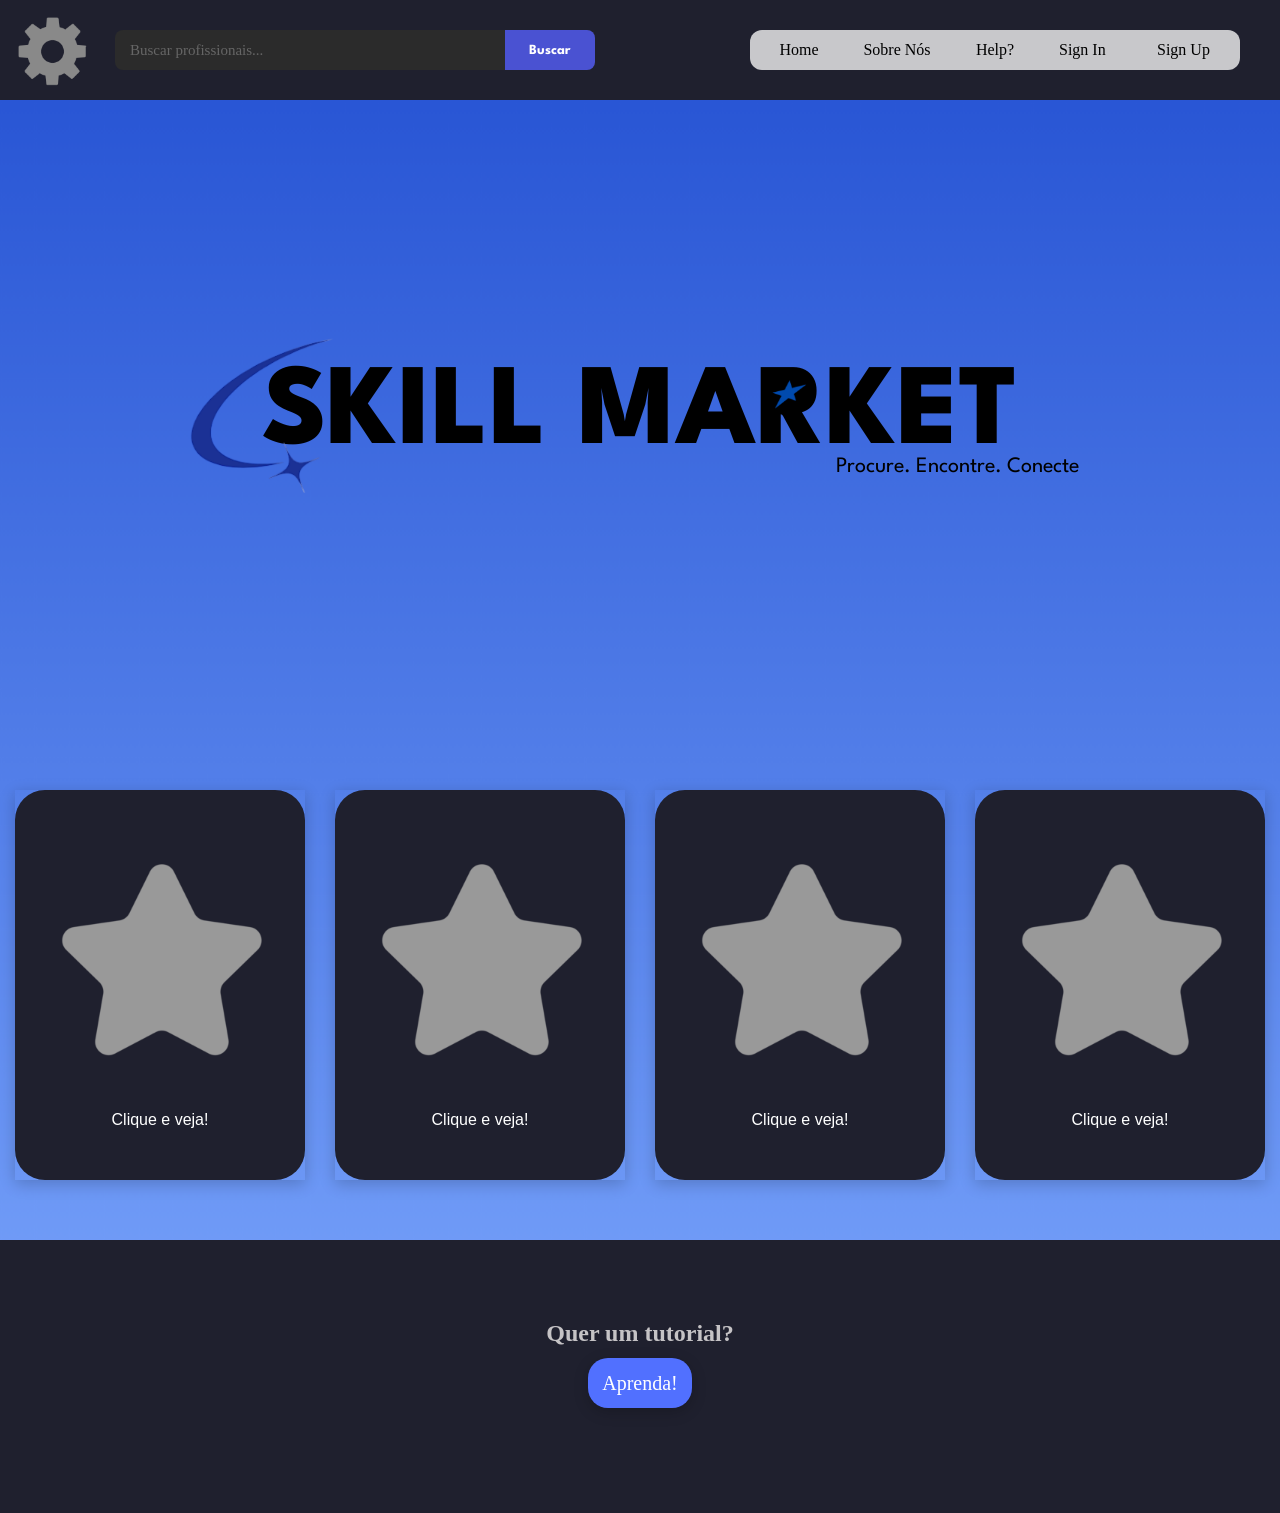
==== index.html @ ada79324 "atualizações e melhorias" ====
<!DOCTYPE html>
<html lang="en">

<head>
    <meta charset="UTF-8">
    <meta name="viewport" content="width=device-width, initial-scale=1.0">
    <title>Skill Market</title>
    <link rel="stylesheet" href="css/style.css">
    <link rel="shortcut icon" type="imagex/png" href="imagens/download-_1_.ico">
</head>

<body class="body2">
      <header>
    <div class="engrenagem-header">
        <img src="imagens/engrenagem.png" alt="" class="imagem1-header">
    </div>

    <!-- Barra de busca embutida no cabeçalho -->
    <div class="busca-header">
        <input type="text" id="campoBuscaHeader" placeholder="Buscar profissionais...">
        <button id="btnBuscarHeader">Buscar</button>
    </div>

    <div class="header-geral">
        <ul class="itens-header">
            <li><a href="index.html">Home</a></li>
            <li><a href="sobrenos.html">Sobre Nós</a></li>
            <li><a href="help.html">Help?</a></li>
            <!-- IDs adicionados para controle dinâmico -->
            <li id="menu-signin"><a href="signin.html">Sign In</a></li>
            <li id="menu-signup"><a href="signup.html">Sign Up</a></li>
        </ul>

        <!-- ID adicionado para controle dinâmico do perfil -->
        <div class="perfil-header" id="menu-perfil" style="display: none;">
            <img src="imagens/julia.jpg" alt="" class="imagem2-header">
            <div class="submenu-perfil">
                <a href="perfil.html" id="linkMeuPerfilMenu">Meu Perfil</a>
                    <a href="perfil-profissional.html">Editar Perfil</a>
                    <a href="#" id="btnSair">Sair da Conta</a>
            </div>
        </div>
    </div>
</header>

    <section class="logo">
        <h1>
            <img src="imagens/logoestrela.png" alt="" class="estrela-logo">
            SKILL MARKET
            <img src="imagens/logoburaco.png" alt="" class="logo-buraco">
        </h1>
        <p class="slogan">
            Procure. Encontre. Conecte
        </p>
    </section>


<!-- Essa div receberá os profissionais cadastrados no banco de dados -->
<div class="container" id="containerProfissionais">
    <!-- Os cards serão criados de forma dinâmica via JavaScript aqui dentro -->
</div>
    <div class="container">

        <div class="card">
            <div class="frontofcard">
                <img src="/imagens/estrela.png" alt="">
                <p>Clique e veja!</p>
            </div>
            <div class="backofcard">
                <p>
                Você é um profissional que oferece serviços digitais ou etá em busca de alguém capacitado para
                impulsionar seu negócio?
                O Skill Market nasceu para unir quem precisa com quem sabe fazer!
                </p>
            </div>
        </div>


        <div class="card">
            <div class="frontofcard">
                <img src="/imagens/estrela.png" alt="">
                <p>Clique e veja!</p>
            </div>
            <div class="backofcard">
                <p>
                Os profissionais tomam a frente: o usuário cria seu perfil personalizado, destaca suas habilidades, área
                de atuação, etc. Seja você social media, designer, editor ou programador, aqui é o lugar certo para se
                apresentar ao mundo!
                </p>
            </div>
        </div>


        <div class="card">
            <div class="frontofcard">
                <img src="/imagens/estrela.png" alt="">
                <p>Clique e veja!</p>
            </div>
            <div class="backofcard">
                <p>
                No SkillMarket, quem contrata é quem procura: empresas, empreendedores e pessoas físicas navegam por
                categorias, filtram por habilidade e encontram exatamente o serviço que precisam — direto na fonte.
                Procure. Encontre. Conecte.
                </p>
            </div>
        </div>

        <div class="card">
            <div class="frontofcard">
                <img src="/imagens/estrela.png" alt="">
                <p>Clique e veja!</p>
            </div>
            <div class="backofcard">
                <p>
                SkillMarket é mais do que uma vitrine de talentos: é uma ponte entre quem tem a solução e quem está
                buscando por ela.
                Entre, crie seu perfil e mostre do que você é capaz!
                </p>
            </div>
        </div>

    </div>


    <section class="QuerUmTutorial">

        <h1>
            Quer um tutorial?
        </h1>

        <a href="help.html">Aprenda!</a>

    </section>

</body>
     <script src="script.js"></script> 
</html>
---- css/style.css ----
@import url('https://fonts.googleapis.com/css2?family=League+Spartan:wght@100..900&display=swap');





body {
    margin: 0px;
    background-image: url("/imagens/fundo.png");
    background-size: cover;
    background-repeat: no-repeat;
    background-color:#091c72

}

/*PARTE D CIMA*/

.imagem1-header {
    width: 85px;
    height: 85px;
    margin-top: 6px;
    margin-left: -10px;
}

header {
    display: flex;
    justify-content: start;
    align-items: center;
    background-color: #1f202e;
    height: 100px;
    padding: 0 20px;
    border-bottom: 2px;
}
header li {
    margin: 0 15px;
}

.header-geral {
    display: flex;
    gap: 20px;
    align-items: center;
    margin-left: 270px;
    margin-left: auto;
    margin-right: 20px; 
}

.itens-header {
    background-color: rgba(255, 255, 255, 0.753);
    width: auto;
    height: 40px;
    border-radius: 12px;
    display: flex;
    align-items: center;
    list-style-type: none;
    justify-content: center;
    padding: 0;
    margin: 0;
}

.itens-header li a {
    text-decoration: none;
    color: #000000;
}
.itens-header li {
   width: 68px;
   display: flex;
   justify-content: center;
}
.itens-header li a:hover {
    color: #1b3195;
}

.imagem2-header {
    width: 50px;
    height: 50px;
    border-radius: 50%;
    padding: 10px;
}

/*BAIXO*/


/* HOME */

.logo {
    justify-content: center;
    display: flex;
    flex-direction: column;
    align-items: center;
    text-align: center;
    height: 70vh;
}

.logo h1 {
    font-size: 115px;
    font-family: League Spartan;
    font-weight: 800;
    line-height: 4;
}

.estrela-logo {
    width: 160px;
    vertical-align: middle;
    margin-left: -82px;
    margin-top: 140px;
    position: absolute;
}

.logo-buraco {
    position: absolute;
    margin-left: -258px;
    margin-top: 182px;
    width: 57px;
}

.slogan {
    margin-top: 125px;
    margin-left: 635px;
    font-size: 22px;
    position: absolute;
    font-family: League Spartan;

}


/*sobre nos*/

.v {
    background-color: rgba(0, 21, 117, 0.57);
    border-radius: 20px;
    padding: 30px;
    box-shadow: 0 4px 15px rgba(0, 0, 0, 0.2);
    display: flex;
    align-items: center;
    gap: 30px;
    margin-top: 70px;
    width: 80vw;
    margin-left: auto;
    margin-right: auto;
}

.imagem-vj {
    width: 220px;
    height: auto;
    margin-right: 10px;
}

.texto-vj {
    flex: 1;
    display: flex;
    flex-direction: column;
    font-family: league spartan
}

.texto-vj h1 {
    margin-bottom: 28px;
    margin-top: -20px;
    font-size: 55px;
    display: flex;
    justify-content: center;
}

.texto-vj p {
    line-height: 1.6;
    margin: 0;
    font-size: 20px;
    text-align: center;
    margin-right: 7px;
}

.d {
    background-color: rgba(112, 131, 201, 0.57);
    border-radius: 20px;
    padding: 30px;
    box-shadow: 0 4px 15px rgba(0, 0, 0, 0.2);
    display: flex;
    align-items: center;
    gap: 30px;
    margin-top: 45px;
    width: 80vw;
    margin-left: auto;
    margin-right: auto;
}

.imagem-d {
    width: 220px;
    height: auto;
}

.texto-d {
    flex: 1;
    display: flex;
    flex-direction: column;
    font-family: league spartan
}

.texto-d h1 {
    margin-bottom: 28px;
    margin-top: -2px;
    font-size: 55px;
    display: flex;
    justify-content: center;
}

.texto-d p {
    line-height: 1.6;
    margin: 0;
    font-size: 20px;
    text-align: center;
    margin-right: 7px;
}

.j {
    background-color: rgba(0, 21, 117, 0.57);
    border-radius: 20px;
    padding: 30px;
    box-shadow: 0 4px 15px rgba(0, 0, 0, 0.2);
    display: flex;
    align-items: center;
    gap: 30px;
    margin-top: 45px;
    width: 80vw;
    margin-left: auto;
    margin-right: auto;
}


/*Sign in*/

.signin-geral {
    background-color: rgba(0, 21, 117, 0.57);
    border-radius: 20px;
    display: flex;
    flex-wrap: wrap;
    flex-direction: column;
    align-content: center;
}


/*Página Help*/

.help{
    background-color: rgba(70, 101, 213, 0.57);
    border-radius: 20px;
    padding: 30px;
    box-shadow: 0 4px 15px rgba(0, 0, 0, 0.2);
    gap: 30px;
    margin-top: 45px;
    text-align: center;
}

.titulo-help{
    color: white;
    text-align: center;
}

.titulo-help h1{
    font-size: 55px;
}

.titulo-help p{
    font-size: 20px;
}

.pronto-para-voltar h2 {
    margin-bottom: 80px;
}

.pronto-para-voltar a{
    background-color: #5170ff;
    color: white;
    border-radius: 20px;
    padding: 14px;
    font-size: 20px;
    box-shadow: 0 4px 15px rgba(0, 0, 0, 0.2);
    width: 140px;
    text-decoration: none;
}

.pronto-para-voltar {
    text-align: center;
    justify-content: center;
    align-items: center;
    margin-left: 30vw;
    background-color:  rgba(70, 101, 213, 0.57);
    padding:50px;
    width: 28vw;
    color: rgba(236, 234, 234, 0.807);
    border-radius: 26px;
}

/*Cards Pagina help*/

.frontofcard2 {
    font-family: Helvetica;
    font-size: 16px;
    background-color:  rgba(70, 101, 213, 0.57);
    color: white;
}

.card-tutorial{
    display: flex;
    flex-wrap: wrap;
    justify-content: space-around;
    margin-top: 70px;
    margin-bottom: 60px;
}

.backofcard2 {
    font-family: Helvetica;
    font-size: 16px;
    background-color: rgba(70, 101, 213, 0.57);
    color: white;
    display: flex;
    flex-direction: column;
}

.passo {
    height: 350px;
    width: 250px;
    display: grid;
    flex-direction: row;
    padding: 20px;
    box-shadow: 0 4px 15px rgba(0, 0, 0, 0.2);
    border-radius: 30px;
}

.backofcard2 p{
    width: 200px;
    text-align: center;
}

.frontofcard2,
.backofcard2 {
    width: 100%;
    height: 100%;
    display: flex;
    align-items: center;
    justify-content: center;
    position: absolute;
    border-radius: 30px;
    text-align: center;
}

.passo:hover{ transform: rotateY(180deg); }

.frontofcard2 { backface-visibility: hidden; }

.backofcard2 { backface-visibility: hidden; }

.passo { transform-style: preserve-3d; }

.backofcard2 { transform: rotateY(180deg);}

.passo { transition: all 0.8s ease-in; }

.card-tutorial { perspective: 1000px; }


/*Cards Pagina Inicial*/


.frontofcard {
    font-family: Helvetica;
    font-size: 16px;
    background-color: #1f202e;
    color: white;
}

.container{
    display: flex;
    flex-wrap: wrap;
    justify-content: space-around;
    margin-bottom: 60px;
}

.backofcard {
    font-family: Helvetica;
    font-size: 16px;
    background-color: #120f2e;
    color: white;
}

.card {
    height: 350px;
    width: 250px;
    display: grid;
    flex-direction: row;
    padding: 20px;
    box-shadow: 0 4px 15px rgba(0, 0, 0, 0.2);
    border-radius: 0px;
}

.backofcard p{
    width: 200px;
    text-align: center;
}

.frontofcard{
     width: 100%;
    height: 100%;
    display: flex;
    align-items: center;
    justify-content: center;
    position: absolute;
    border-radius: 30px;
    text-align: center;
    flex-direction: column;
    img{
        height: 30vh;
    }
    p{
        color: white;
    }
    border: 2px;
}
.backofcard {
    width: 100%;
    height: 100%;
    display: flex;
    align-items: center;
    justify-content: center;
    position: absolute;
    border-radius: 30px;
    text-align: center;
    border: 2px white solid;
}

.card:hover{ transform: rotateY(180deg); }

.frontofcard { backface-visibility: hidden; }

.backofcard { backface-visibility: hidden; }

.card { transform-style: preserve-3d; }

.backofcard { transform: rotateY(180deg);}

.card { transition: all 0.8s ease-in; }

.container { perspective: 1000px; }


/*quero um tutorial*/

.QuerUmTutorial {
    text-align: center;
    justify-content: center;
    background-color: #1f202e;
    padding: 60px;
    margin: 0px;
    height: 17vh;
    color: rgba(236, 234, 234, 0.807);
    border-top: 2px;
}

.QuerUmTutorial h1 {
    margin-bottom: 25px;
}

.QuerUmTutorial a {
    background-color: #5170ff;
    color: white;
    border-radius: 20px;
    padding: 14px;
    font-size: 20px;
    box-shadow: 0 4px 15px rgba(0, 0, 0, 0.2);
    width: 140px;
    text-decoration: none;
}


/*SIGN UP*/

.container-cadastro {
    display: flex;
    justify-content: center;
    align-items: center;
    min-height: calc(100vh - 65px);
    padding: 40px 20px;
    position: relative;
    z-index: 5;
}

.cadastro {
    background-color: #2436a8;
    padding: 45px 50px;
    border-radius: 20px;
    width: 100%;
    max-width: 650px;
    box-shadow: 0 10px 40px rgba(0, 0, 0, 0.3);
    display: flex;
    flex-direction: column;
    gap: 18px;
}

.cadastro h1 {
    color: #ffffff;
    text-align: center;
    font-size: 32px;
    letter-spacing: 1px;
    margin-bottom: 15px;
}

.cadastro input {
    width: 100%;
    padding: 16px 20px;
    border-radius: 12px;
    border: none;
    background-color: #e3e3ea;
    font-size: 16px;
    color: #333;
    outline: none;
}

.cadastro input::placeholder {
    color: #7a7a8c;
}

.cadastro input:focus {
    box-shadow: 0 0 0 3px #ffffff88;
}

.mensagem-erro {
    color: #ff6b6b;
    font-size: 14px;
    text-align: center;
    min-height: 18px;
}

.botoes-cadastro {
    display: flex;
    justify-content: center;
    gap: 20px;
    margin-top: 10px;
}

.botoes-cadastro button {
    padding: 16px 30px;
    border-radius: 12px;
    border: none;
    background-color: #e3e3ea;
    color: #2436a8;
    font-size: 16px;
    cursor: pointer;
    transition: transform 0.15s ease, background-color 0.15s ease;
}

.botoes-cadastro button:hover {
    background-color: #ffffff;
    transform: translateY(-2px);
}

.botoes-cadastro a {
    text-decoration: none;
}


/* INTENÇÃO */

.botoes-intencao {
    display: flex;
    flex-direction: column;
    gap: 20px;
    margin-top: 30px;
    align-items: center;
}

.btn-intencao {
    width: 100%;
    max-width: 400px;
    padding: 18px 30px;
    border-radius: 12px;
    background-color: #e3e3ea;
    color: #333;
    font-size: 18px;
    text-align: center;
    text-decoration: none;
    cursor: pointer;
    transition: transform 0.15s ease, background-color 0.15s ease;
}

.btn-intencao:hover {
    background-color: #ffffff;
    transform: translateY(-2px);
}



/*PERFIL*/
.container-perfilP {
    display: flex;
    justify-content: center;
    align-items: center;
    min-height: calc(100vh - 65px);
    padding: 40px 20px;
    position: relative;
    z-index: 5;
}

.card-perfil {
    max-width: 480px;
    width: 100%;
    text-align: left;
    background-color: #2436a8;
    border-radius: 20px;
    padding: 45px 50px;
    box-shadow: 0 10px 40px rgba(0, 0, 0, 0.3);
    display: flex;
    flex-direction: column;
    gap: 18px;
}

.card-perfil h1 {
    color: #ffffff;
    text-align: center;
    font-size: 28px;
    letter-spacing: 1px;
    margin-bottom: 10px;
}

.campo {
    display: flex;
    flex-direction: column;
    gap: 6px;
}

.campo label {
    color: #d8d8e8;
    font-size: 13px;
}

.campo input,
.campo textarea {
    padding: 12px 16px;
    border-radius: 10px;
    border: none;
    background-color: #e3e3ea;
    font-size: 15px;
    color: #333;
    outline: none;
    font-family: inherit;
}

.campo textarea {
    resize: vertical;
    min-height: 90px;
}

.campo input:focus,
.campo textarea:focus {
    box-shadow: 0 0 0 3px #ffffff88;
}

/*QUALIDADES*/
.qualidades-container {
    display: flex;
    flex-wrap: wrap;
    gap: 10px;
    align-items: center;
}

.input-qualidade {
    flex: 1 1 100px;
    padding: 10px 14px;
    border-radius: 20px;
    border: none;
    background-color: #e3e3ea;
    font-size: 14px;
    color: #333;
    outline: none;
    min-width: 90px;
}

.input-qualidade:focus {
    box-shadow: 0 0 0 3px #ffffff88;
}


.btn-add-circular {
    width: 34px;
    height: 34px;
    min-width: 34px;
    border-radius: 50%;
    border: none;
    background-color: #7a8ad1;
    color: #fff;
    font-size: 20px;
    line-height: 1;
    cursor: pointer;
    display: flex;
    align-items: center;
    justify-content: center;
    transition: background-color 0.15s ease, transform 0.15s ease;
}

.btn-add-circular:hover {
    background-color: #93a1e0;
    transform: scale(1.05);
}

/*IMAGENS*/
.imagens-container {
    display: flex;
    flex-wrap: wrap;
    gap: 12px;
    align-items: center;
}

.imagem-upload {
    width: 90px;
    height: 90px;
    border-radius: 10px;
    overflow: hidden;
    cursor: pointer;
    background-color: #cfe3f7;
    display: block;
    border: 2px solid transparent;
    transition: border-color 0.15s ease;
}

.imagem-upload:hover {
    border-color: #ffffff88;
}

.preview-imagem {
    width: 100%;
    height: 100%;
    object-fit: cover;
    display: block;
}

.btn-add-imagem {
    width: 90px;
    height: 90px;
    border-radius: 10px;
    font-size: 28px;
}

/*BOTÃO SALVAR PERFIL*/
.botoes-perfilP {
    display: flex;
    justify-content: center;
    margin-top: 10px;
}

.botoes-perfilP button {
    padding: 16px 30px;
    border-radius: 12px;
    border: none;
    background-color: #e3e3ea;
    color: #2436a8;
    font-size: 16px;
    cursor: pointer;
    transition: transform 0.15s ease, background-color 0.15s ease;
}

.botoes-perfilP button:hover {
    background-color: #ffffff;
    transform: translateY(-2px);
}

/* SUBMENU HEADER (DROPDOWN) */
.perfil-header {
    position: relative;
    display: inline-block;
}

.submenu-perfil {
    display: none;
    position: absolute;
    right: 10px;
    top: 50px;
    background-color: #2436a8;
    min-width: 160px;
    box-shadow: 0px 8px 16px rgba(0,0,0,0.3);
    border-radius: 8px;
    z-index: 100;
    overflow: hidden;
    border: 1px solid rgba(255, 255, 255, 0.1);
}

.submenu-perfil a {
    color: white;
    padding: 12px 16px;
    text-decoration: none;
    display: block;
    font-family: 'League Spartan', sans-serif;
    font-size: 15px;
    text-align: left;
    transition: background-color 0.15s ease;
}

.submenu-perfil a:hover {
    background-color: #1b3195;
}

/* Exibe o menu ao passar o mouse */
.perfil-header:hover .submenu-perfil {
    display: block;
}
/* BARRA DE PESQUISA DO CABEÇALHO (ATUALIZADA) */
.busca-header {
    display: flex;
    align-items: center;
    background-color: #2b2b2b; /* Cinza escuro de fundo */
    border-radius: 8px; /* Cantos levemente arredondados */
    max-width: 480px; /* Proporção alongada da imagem */
    width: 100%;
    height: 40px;
    overflow: hidden; /* Garante que o botão azul respeite o arredondamento à direita */
    border: none;
    margin: 0 20px;
}

.busca-header input {
    flex: 1;
    background: none;
    border: none;
    font-size: 15px;
    outline: none;
    padding: 0 15px;
    font-family: inherit;
    color: white;
}

.busca-header input::placeholder {
    color: #666666; /* Cinza suave para o placeholder */
}

.busca-header button {
    background-color: #4a52d2; /* Tom azul-violeta do botão */
    color: white;
    border: none;
    height: 100%;
    padding: 0 24px;
    font-size: 14px;
    font-weight: bold;
    font-family: 'League Spartan', sans-serif;
    cursor: pointer;
    transition: background-color 0.15s ease;
    display: flex;
    align-items: center;
    justify-content: center;
}

.busca-header button:hover {
    background-color: #3b42b0; /* Escurece levemente ao passar o mouse */
}
/* ==================== LAYOUT DE BUSCA (IMAGEM 1) ==================== */
.layout-busca {
    display: flex;
    min-height: calc(100vh - 70px);
    margin-top: 20px;
    gap: 20px;
}

.sidebar-busca {
    width: 280px;
    background-color: rgba(0, 21, 117, 0.4);
    border-right: 3px solid #7c3aed; /* Borda roxa da imagem */
    padding: 20px;
    display: flex;
    flex-direction: column;
    gap: 20px;
    border-radius: 15px;
}

.sidebar-titulo {
    background-color: white;
    color: #091c72;
    padding: 12px 15px;
    border-radius: 20px;
    font-size: 14px;
    font-weight: bold;
    text-align: center;
    box-shadow: 0 4px 10px rgba(0,0,0,0.1);
}

.sidebar-caixa {
    background-color: white;
    border-radius: 30px;
    height: 180px;
    width: 100%;
}

.resultados-grid {
    flex: 1;
    display: grid;
    grid-template-columns: repeat(auto-fill, minmax(280px, 1fr));
    gap: 25px;
    align-content: start;
}

/* CARD DE RESULTADO DA BUSCA */
.card-resultado {
    background-color: rgba(39, 39, 125, 0.5);
    border-radius: 25px;
    padding: 25px;
    text-align: center;
    color: white;
    box-shadow: 0 4px 15px rgba(0, 0, 0, 0.2);
    display: flex;
    flex-direction: column;
    align-items: center;
}

.avatar-card-resultado {
    width: 90px;
    height: 90px;
    border-radius: 50%;
    object-fit: cover;
    border: 3px solid #ffb800; /* Borda amarela do avatar */
    margin-bottom: 15px;
}

.card-resultado h2 {
    font-size: 22px;
    font-family: 'League Spartan', sans-serif;
    margin-bottom: 15px;
}

.card-resultado-info {
    background-color: rgba(234, 234, 244, 0.3);
    border-radius: 15px;
    padding: 15px;
    font-size: 13px;
    line-height: 1.5;
    margin-bottom: 15px;
    flex-grow: 1;
}

.btn-resultado {
    background-color: #5170ff;
    color: white;
    text-decoration: none;
    padding: 10px 20px;
    border-radius: 15px;
    font-size: 14px;
    font-weight: bold;
    transition: background-color 0.15s ease;
}

.btn-resultado:hover {
    background-color: #3b5bdb;
}

/* ==================== TELA DE PERFIL PÚBLICO (IMAGENS 2 E 3) ==================== */
.perfil-container-flex {
    display: flex;
    flex-wrap: wrap;
    justify-content: center;
    gap: 40px;
    max-width: 1000px;
    margin: 40px auto;
    padding: 20px;
}

.card-profissional-completo {
    background-color: rgba(0, 21, 117, 0.6);
    border: 3px solid #7c3aed; /* Moldura roxa das imagens 2 e 3 */
    border-radius: 20px;
    padding: 30px;
    width: 380px;
    text-align: center;
    box-shadow: 0 10px 30px rgba(0,0,0,0.3);
    color: white;
}

.avatar-perfil-c {
    width: 130px;
    height: 130px;
    border-radius: 50%;
    object-fit: cover;
    margin-bottom: 15px;
    border: 4px solid #ffb800;
}

.card-profissional-completo h2 {
    font-size: 28px;
    font-family: 'League Spartan', sans-serif;
    margin-bottom: 15px;
}

.capsulas-wrapper {
    display: flex;
    justify-content: center;
    gap: 10px;
    margin-bottom: 20px;
}

.capsula {
    background-color: #cbd5e1;
    color: #1e293b;
    padding: 8px 15px;
    border-radius: 15px;
    font-size: 14px;
    font-weight: bold;
}

.bio-caixa {
    background-color: rgba(234, 234, 244, 0.3);
    padding: 15px;
    border-radius: 15px;
    font-size: 13px;
    line-height: 1.5;
    text-align: center;
    margin-bottom: 20px;
}

.tags-qualidades-c {
    display: flex;
    justify-content: center;
    flex-wrap: wrap;
    gap: 8px;
    margin-bottom: 20px;
}

.tag-q {
    background-color: #e2e8f0;
    color: #1e293b;
    padding: 6px 12px;
    border-radius: 15px;
    font-size: 13px;
    font-weight: bold;
}

.contatos-icones {
    display: flex;
    justify-content: space-around;
    margin-bottom: 20px;
    gap: 10px;
}

.contato-item {
    background-color: #cbd5e1;
    color: #1e293b;
    text-decoration: none;
    padding: 8px 12px;
    border-radius: 12px;
    font-size: 12px;
    display: flex;
    align-items: center;
    gap: 6px;
    font-weight: bold;
}

.avaliacao-caixa {
    background-color: rgba(234, 234, 244, 0.4);
    padding: 15px;
    border-radius: 15px;
    text-align: center;
}

.botoes-avaliacao {
    display: flex;
    justify-content: center;
    gap: 15px;
    margin-top: 10px;
}

.btn-aval {
    background-color: #5170ff;
    color: white;
    border: none;
    padding: 8px 16px;
    border-radius: 15px;
    cursor: pointer;
    font-size: 13px;
    display: flex;
    align-items: center;
    gap: 6px;
    font-weight: bold;
}

.portfolio-grid-c {
    display: grid;
    grid-template-columns: repeat(2, 1fr);
    gap: 20px;
    max-width: 480px;
    width: 100%;
}

.portfolio-img-c {
    background-color: #5170ff;
    background-image: url('../imagens/placeholder-paisagem.png');
    background-size: cover;
    background-position: center;
    border-radius: 10px;
    height: 220px;
    box-shadow: 0 4px 15px rgba(0,0,0,0.2);
}
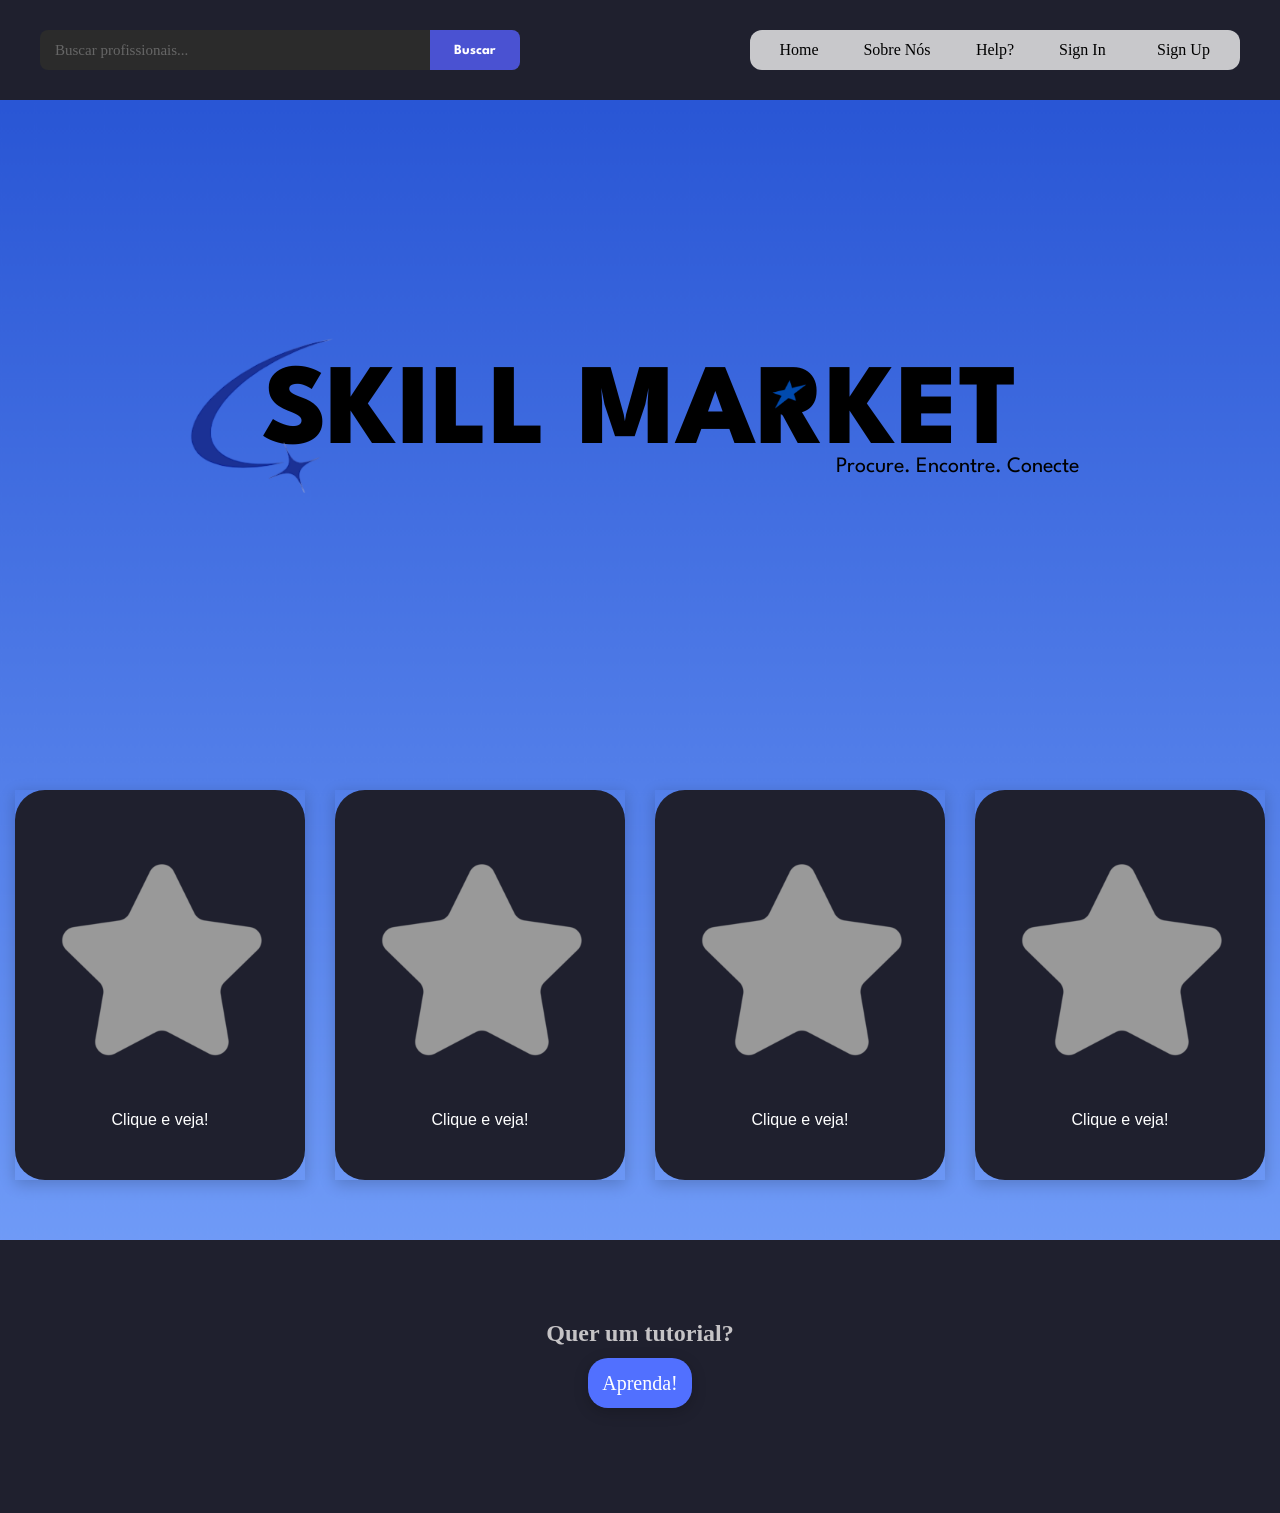
==== commit 7996eb51: "adiçõ de painel admin" ====
--- a/index.html
+++ b/index.html
@@ -11,9 +11,7 @@
 
 <body class="body2">
       <header>
-    <div class="engrenagem-header">
-        <img src="imagens/engrenagem.png" alt="" class="imagem1-header">
-    </div>
+    
 
     <!-- Barra de busca embutida no cabeçalho -->
     <div class="busca-header">
--- a/css/style.css
+++ b/css/style.css
@@ -562,17 +562,17 @@
     display: flex;
     flex-direction: column;
     gap: 20px;
-    margin-top: 30px;
+    margin-top: 38px;
     align-items: center;
 }
 
 .btn-intencao {
-    width: 100%;
-    max-width: 400px;
+    width: 400px;
     padding: 18px 30px;
     border-radius: 12px;
     background-color: #e3e3ea;
     color: #333;
+    margin-top: 30px;
     font-size: 18px;
     text-align: center;
     text-decoration: none;
@@ -584,7 +584,16 @@
     background-color: #ffffff;
     transform: translateY(-2px);
 }
-
+.intencao{
+    display: flex;
+    align-items: center;
+    flex-direction: column;
+}
+.intencao h1 {
+    color: white;
+    font-size: 40px;
+    margin-top: 45px;
+}
 
 
 /*PERFIL*/
